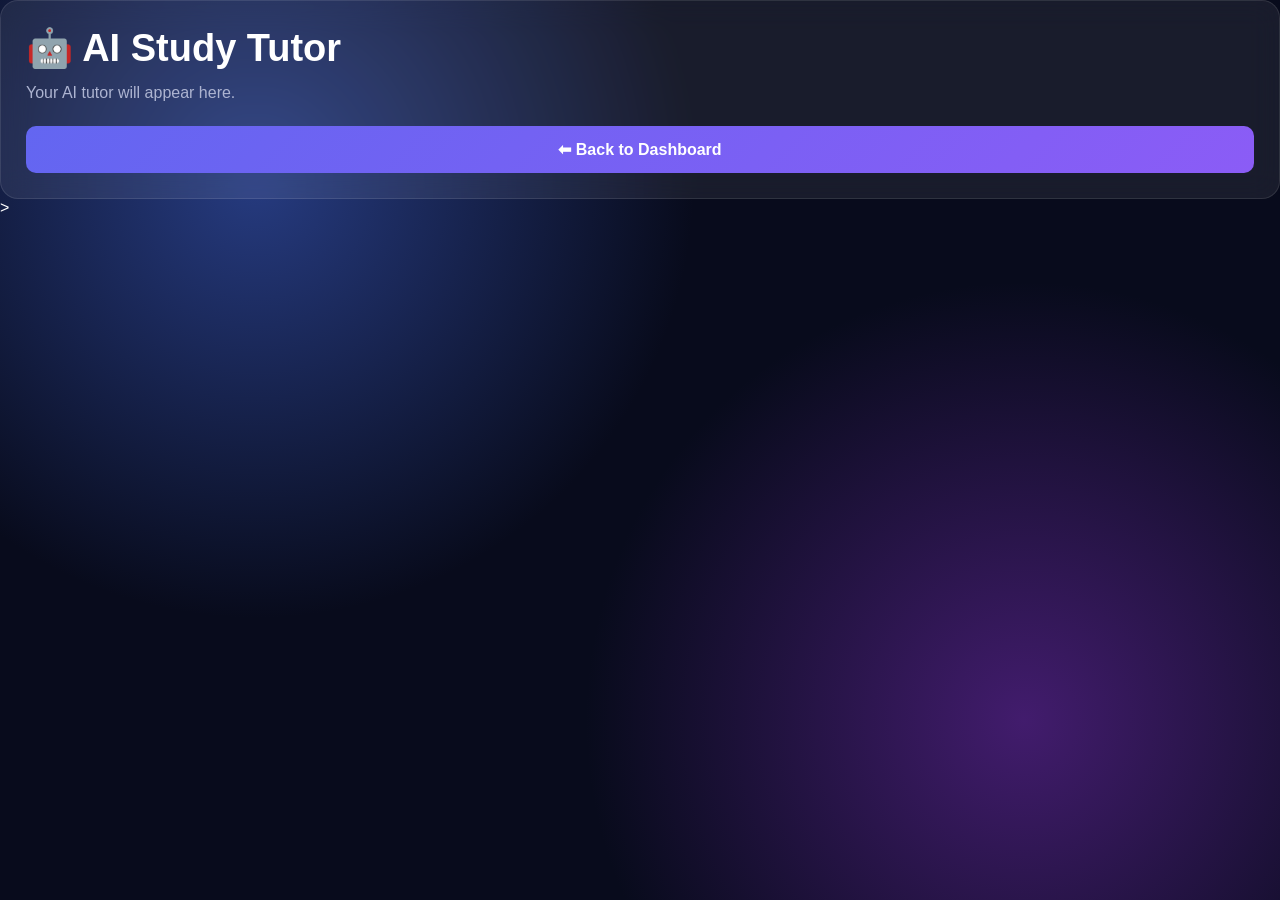
==== chatbot.html @ f65bc9fb "Add files via upload" ====
<!DOCTYPE html>
<html>
<head>
    <title>AI Tutor</title>
    <link rel="stylesheet" href="style.css">
</head>
<body>

<div class="card">
    <h1>🤖 AI Study Tutor</h1>
    <p>Your AI tutor will appear here.</p>

    <a href="dashboard.html">
        <button>⬅ Back to Dashboard</button>
    </a>
</div>

</body>
</html>>
---- style.css ----
* {
    margin: 0;
    padding: 0;
    box-sizing: border-box;
    font-family: Arial, sans-serif;
}

body {
    min-height: 100vh;
    color: white;

    background:
        radial-gradient(
            circle at 20% 20%,
            #263b80,
            transparent 35%
        ),
        radial-gradient(
            circle at 80% 80%,
            #421c6d,
            transparent 35%
        ),
        #080b1c;
}


/* Landing page */

.landing {
    display: flex;
    justify-content: center;
    align-items: center;
    overflow: hidden;
}


.background-glow {
    position: fixed;

    width: 500px;
    height: 500px;

    background: #635bff;

    filter: blur(180px);

    opacity: 0.25;
}


.welcome-card {

    position: relative;

    width: 420px;

    padding: 45px;

    background: rgba(255,255,255,0.08);

    border: 1px solid rgba(255,255,255,0.15);

    backdrop-filter: blur(20px);

    border-radius: 25px;

    text-align: center;

    box-shadow:
        0 25px 70px rgba(0,0,0,0.5);

    animation: appear 0.8s ease;
}


.logo {

    font-size: 55px;

    margin-bottom: 15px;
}


h1 {

    font-size: 38px;

    margin-bottom: 10px;
}


h1 span {

    color: #7c8cff;

}


.subtitle {

    color: #b8bfdc;

    margin-bottom: 30px;
}


.form {

    text-align: left;
}


label {

    display: block;

    margin-top: 15px;

    margin-bottom: 7px;

    color: #cbd1ee;
}


input,
select {

    width: 100%;

    padding: 14px;

    border-radius: 10px;

    border: 1px solid rgba(255,255,255,0.15);

    background: rgba(255,255,255,0.08);

    color: white;

    outline: none;
}


input:focus {

    border-color: #7c8cff;

    box-shadow:
        0 0 15px rgba(124,140,255,0.3);
}


button {

    width: 100%;

    padding: 14px;

    margin-top: 25px;

    border: none;

    border-radius: 10px;

    background:
        linear-gradient(
            135deg,
            #6366f1,
            #8b5cf6
        );

    color: white;

    font-size: 16px;

    font-weight: bold;

    cursor: pointer;

    transition: 0.3s;
}


button:hover {

    transform: translateY(-2px);

    box-shadow:
        0 10px 30px rgba(99,102,241,0.4);
}


/* Loading */

.loading-screen {

    position: fixed;

    inset: 0;

    display: none;

    justify-content: center;

    align-items: center;

    flex-direction: column;

    background: #080b1c;

    z-index: 1000;

    text-align: center;
}


.loading-screen.show {

    display: flex;
}


.loader {

    width: 70px;

    height: 70px;

    border-radius: 50%;

    border: 5px solid rgba(255,255,255,0.1);

    border-top-color: #7c8cff;

    animation:
        spin 1s linear infinite;

    margin-bottom: 25px;
}


.loading-screen p {

    margin-top: 10px;

    color: #aeb6d6;
}


/* Dashboard */

.dashboard {

    min-height: 100vh;

    padding: 30px;
}


.navbar {

    display: flex;

    justify-content: space-between;

    align-items: center;

    margin-bottom: 40px;
}


.nav-logo {

    font-size: 25px;

    font-weight: bold;
}


.nav-logo span {

    color: #7c8cff;
}


.nav-links {

    display: flex;

    gap: 10px;
}


.nav-links button {

    width: auto;

    margin: 0;

    padding: 10px 18px;

    background:
        rgba(255,255,255,0.08);

}


.hero {

    margin-bottom: 30px;
}


.hero h1 {

    font-size: 38px;
}


.hero p {

    color: #aeb6d6;

    margin-top: 8px;
}


.grid {

    display: grid;

    grid-template-columns:
        repeat(auto-fit,minmax(230px,1fr));

    gap: 20px;
}


.card {

    padding: 25px;

    border-radius: 18px;

    background:
        rgba(255,255,255,0.07);

    border:
        1px solid rgba(255,255,255,0.1);

    backdrop-filter:
        blur(15px);

    transition: 0.3s;
}


.card:hover {

    transform: translateY(-5px);

    border-color:
        rgba(124,140,255,0.5);
}


.card-icon {

    font-size: 35px;

    margin-bottom: 15px;
}


.card h2 {

    margin-bottom: 8px;
}


.card p {

    color: #adb4d1;

    line-height: 1.6;
}


.card button {

    margin-top: 20px;
}


/* Chat */

.chat-container {

    max-width: 800px;

    margin: auto;
}


.chat-box {

    height: 450px;

    overflow-y: auto;

    padding: 20px;

    background:
        rgba(255,255,255,0.05);

    border-radius: 15px;

    margin-bottom: 15px;
}


.message {

    padding: 12px 16px;

    margin: 10px 0;

    border-radius: 12px;

    max-width: 75%;
}


.bot {

    background: #20274b;

    margin-right: auto;
}


.user {

    background: #5b5ff0;

    margin-left: auto;
}


.chat-input {

    display: flex;

    gap: 10px;
}


.chat-input input {

    flex: 1;
}


.chat-input button {

    width: 100px;

    margin: 0;
}


/* Animation */

@keyframes spin {

    to {

        transform: rotate(360deg);

    }

}


@keyframes appear {

    from {

        opacity: 0;

        transform: translateY(30px);

    }

    to {

        opacity: 1;

        transform: translateY(0);

    }

}


@media(max-width:600px) {

    .welcome-card {

        width: 90%;

        padding: 30px;

    }

    .dashboard {

        padding: 20px;

    }

    .nav-links {

        display: none;

    }

}
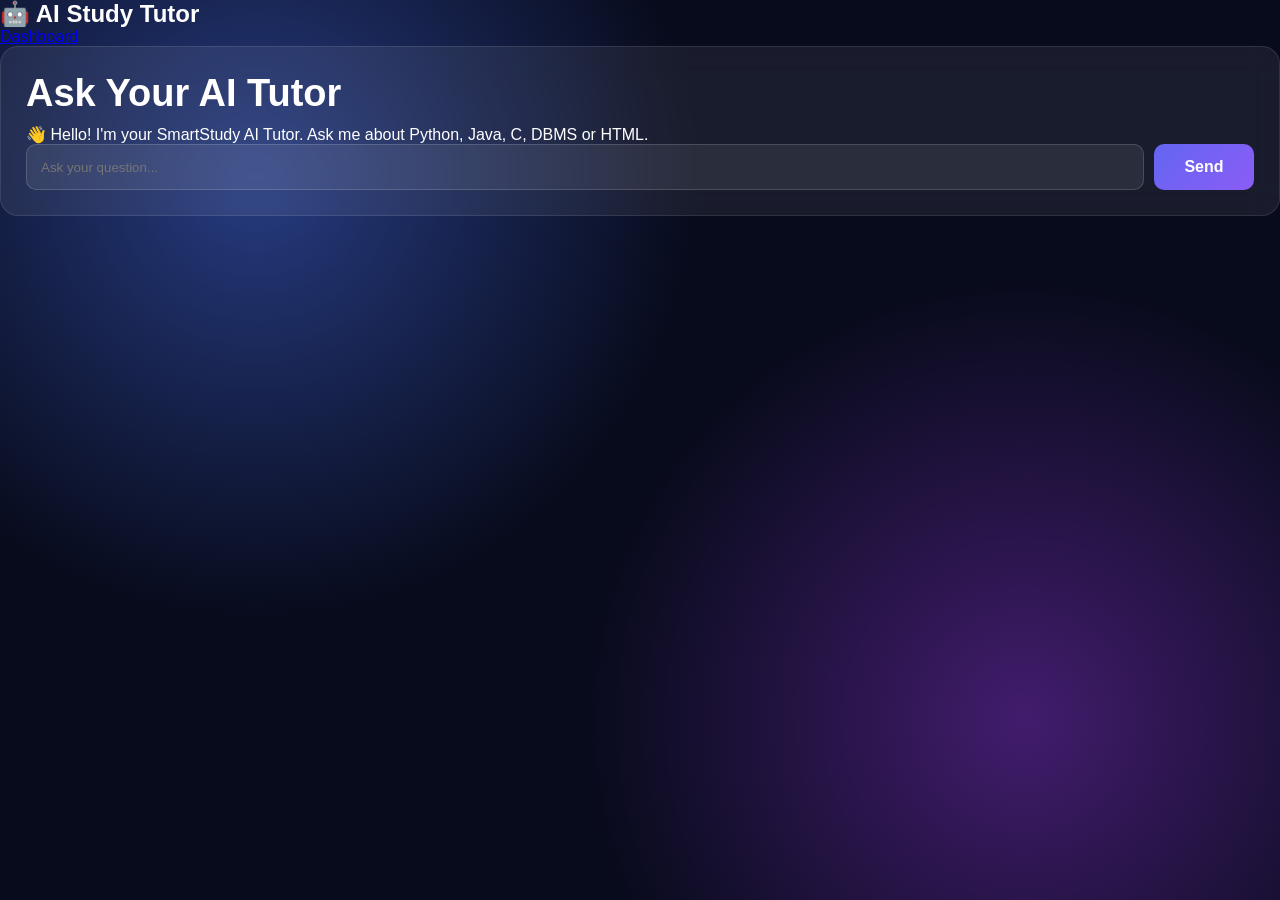
==== commit 0767da89: "Add files via upload" ====
--- a/chatbot.html
+++ b/chatbot.html
@@ -1,19 +1,114 @@
 <!DOCTYPE html>
-<html>
+<html lang="en">
 <head>
-    <title>AI Tutor</title>
+    <meta charset="UTF-8">
+    <meta name="viewport" content="width=device-width, initial-scale=1.0">
+    <title>AI Study Tutor</title>
     <link rel="stylesheet" href="style.css">
 </head>
+
 <body>
 
-<div class="card">
-    <h1>🤖 AI Study Tutor</h1>
-    <p>Your AI tutor will appear here.</p>
+<nav>
+    <h2>🤖 AI Study Tutor</h2>
+    <a href="dashboard.html">Dashboard</a>
+</nav>
 
-    <a href="dashboard.html">
-        <button>⬅ Back to Dashboard</button>
-    </a>
+<div class="container">
+
+    <div class="card chatbot">
+
+        <h1>Ask Your AI Tutor</h1>
+
+        <div id="chatBox">
+
+            <div class="bot-message">
+                👋 Hello! I'm your SmartStudy AI Tutor.
+                Ask me about Python, Java, C, DBMS or HTML.
+            </div>
+
+        </div>
+
+        <div class="chat-input">
+
+            <input type="text"
+                   id="userMessage"
+                   placeholder="Ask your question...">
+
+            <button onclick="sendMessage()">Send</button>
+
+        </div>
+
+    </div>
+
 </div>
 
+<script>
+
+function sendMessage() {
+
+    const input = document.getElementById("userMessage");
+    const message = input.value.trim();
+
+    if (!message) return;
+
+    const chatBox = document.getElementById("chatBox");
+
+    chatBox.innerHTML += `
+        <div class="user-message">
+            ${message}
+        </div>
+    `;
+
+    const reply = getReply(message);
+
+    chatBox.innerHTML += `
+        <div class="bot-message">
+            🤖 ${reply}
+        </div>
+    `;
+
+    input.value = "";
+
+    chatBox.scrollTop = chatBox.scrollHeight;
+}
+
+function getReply(message) {
+
+    const text = message.toLowerCase();
+
+    if (text.includes("python")) {
+        return "Python is a high-level programming language known for its simple syntax and wide use in AI, data science and automation.";
+    }
+
+    if (text.includes("java")) {
+        return "Java is an object-oriented programming language. It uses the JVM to run Java bytecode across different platforms.";
+    }
+
+    if (text.includes("polymorphism")) {
+        return "Polymorphism means one interface or method name can have different implementations. In Java, method overloading and overriding are common examples.";
+    }
+
+    if (text.includes("dbms")) {
+        return "DBMS stands for Database Management System. It helps users create, store, organize and retrieve data from databases.";
+    }
+
+    if (text.includes("html")) {
+        return "HTML stands for HyperText Markup Language. It is used to structure content on web pages.";
+    }
+
+    if (text.includes("sql")) {
+        return "SQL stands for Structured Query Language. It is used to create, read, update and delete data in relational databases.";
+    }
+
+    if (text.includes("hello") || text.includes("hi")) {
+        return "Hello! 👋 What topic would you like to study?";
+    }
+
+    return "I can help you with Python, Java, C, SQL, DBMS and HTML. Try asking me a specific question about one of these topics.";
+}
+
+</script>
+
 </body>
-</html>>+</html>
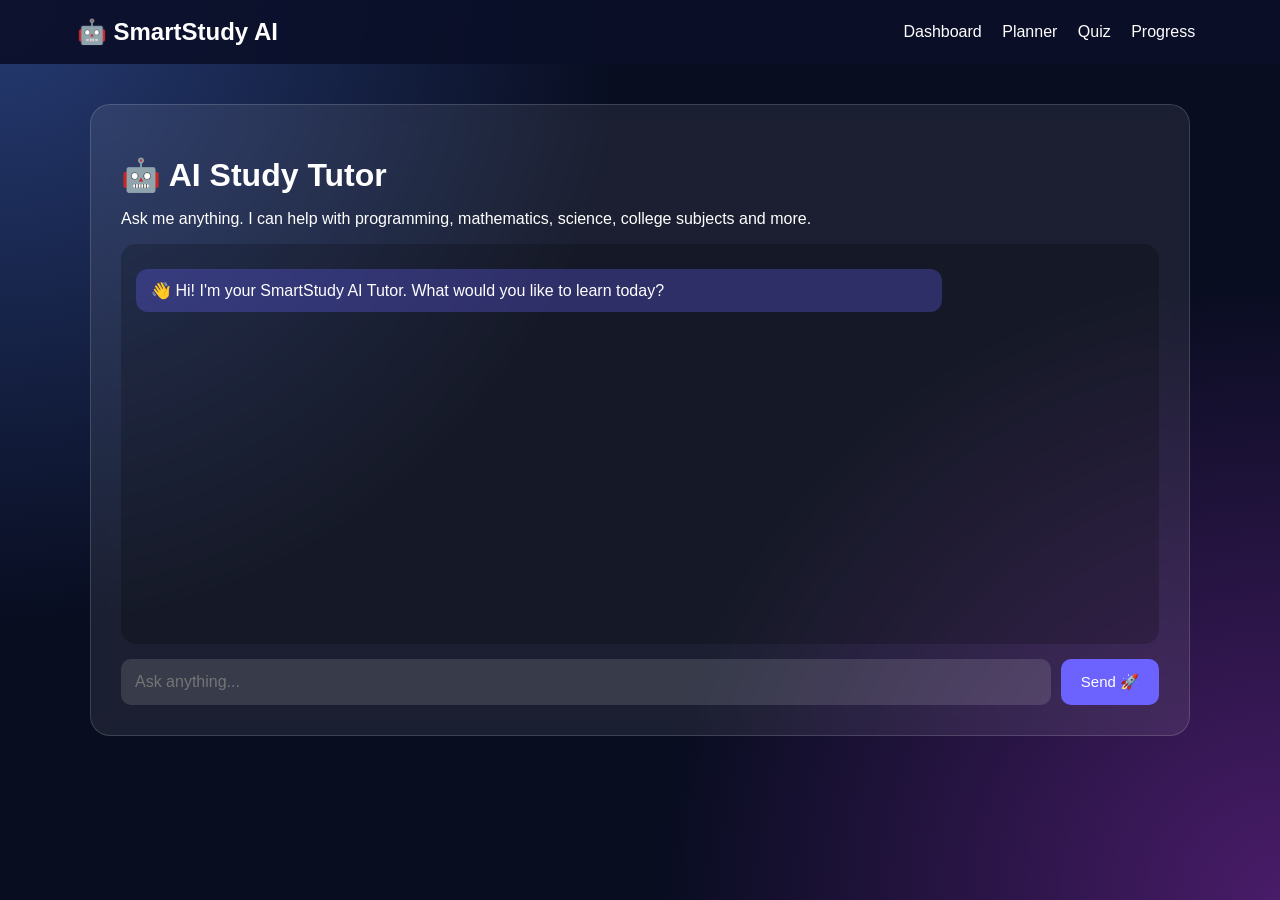
==== commit 6449bc3f: "Add chatbot backend and study pages" ====
--- a/chatbot.html
+++ b/chatbot.html
@@ -1,41 +1,65 @@
 <!DOCTYPE html>
 <html lang="en">
+
 <head>
     <meta charset="UTF-8">
     <meta name="viewport" content="width=device-width, initial-scale=1.0">
-    <title>AI Study Tutor</title>
+
+    <title>SmartStudy AI Tutor</title>
+
     <link rel="stylesheet" href="style.css">
 </head>
 
 <body>
 
 <nav>
-    <h2>🤖 AI Study Tutor</h2>
-    <a href="dashboard.html">Dashboard</a>
+
+    <h2>🤖 SmartStudy AI</h2>
+
+    <div>
+        <a href="dashboard.html">Dashboard</a>
+        <a href="planner.html">Planner</a>
+        <a href="quiz.html">Quiz</a>
+        <a href="progress.html">Progress</a>
+    </div>
+
 </nav>
+
 
 <div class="container">
 
     <div class="card chatbot">
 
-        <h1>Ask Your AI Tutor</h1>
+        <h1>🤖 AI Study Tutor</h1>
+
+        <p>
+            Ask me anything. I can help with programming,
+            mathematics, science, college subjects and more.
+        </p>
+
 
         <div id="chatBox">
 
             <div class="bot-message">
-                👋 Hello! I'm your SmartStudy AI Tutor.
-                Ask me about Python, Java, C, DBMS or HTML.
+                👋 Hi! I'm your SmartStudy AI Tutor.
+                What would you like to learn today?
             </div>
 
         </div>
 
+
         <div class="chat-input">
 
-            <input type="text"
-                   id="userMessage"
-                   placeholder="Ask your question...">
+            <input
+                type="text"
+                id="userMessage"
+                placeholder="Ask anything..."
+                onkeydown="handleEnter(event)"
+            >
 
-            <button onclick="sendMessage()">Send</button>
+            <button onclick="sendMessage()">
+                Send 🚀
+            </button>
 
         </div>
 
@@ -43,72 +67,128 @@
 
 </div>
 
+
 <script>
 
-function sendMessage() {
+async function sendMessage() {
 
     const input = document.getElementById("userMessage");
+
     const message = input.value.trim();
 
-    if (!message) return;
+    if (!message) {
+        return;
+    }
+
 
     const chatBox = document.getElementById("chatBox");
 
+
+    // Show user message
+
     chatBox.innerHTML += `
         <div class="user-message">
-            ${message}
+            ${escapeHTML(message)}
         </div>
     `;
 
-    const reply = getReply(message);
-
-    chatBox.innerHTML += `
-        <div class="bot-message">
-            🤖 ${reply}
-        </div>
-    `;
 
     input.value = "";
+
+
+    // Show loading
+
+    const loading = document.createElement("div");
+
+    loading.className = "bot-message";
+
+    loading.id = "loading";
+
+    loading.textContent = "🤖 Thinking...";
+
+    chatBox.appendChild(loading);
+
+
+    chatBox.scrollTop = chatBox.scrollHeight;
+
+
+    try {
+
+        const response = await fetch("/chat", {
+
+            method: "POST",
+
+            headers: {
+                "Content-Type": "application/json"
+            },
+
+            body: JSON.stringify({
+                message: message
+            })
+
+        });
+
+
+        const data = await response.json();
+
+
+        document.getElementById("loading").remove();
+
+
+        chatBox.innerHTML += `
+            <div class="bot-message">
+                🤖 ${formatAnswer(data.reply)}
+            </div>
+        `;
+
+
+    } catch (error) {
+
+        document.getElementById("loading").remove();
+
+        chatBox.innerHTML += `
+            <div class="bot-message">
+                ❌ Cannot connect to the AI server.
+                Make sure server.py is running.
+            </div>
+        `;
+
+    }
+
 
     chatBox.scrollTop = chatBox.scrollHeight;
 }
 
-function getReply(message) {
 
-    const text = message.toLowerCase();
+function handleEnter(event) {
 
-    if (text.includes("python")) {
-        return "Python is a high-level programming language known for its simple syntax and wide use in AI, data science and automation.";
+    if (event.key === "Enter") {
+        sendMessage();
     }
 
-    if (text.includes("java")) {
-        return "Java is an object-oriented programming language. It uses the JVM to run Java bytecode across different platforms.";
-    }
+}
 
-    if (text.includes("polymorphism")) {
-        return "Polymorphism means one interface or method name can have different implementations. In Java, method overloading and overriding are common examples.";
-    }
 
-    if (text.includes("dbms")) {
-        return "DBMS stands for Database Management System. It helps users create, store, organize and retrieve data from databases.";
-    }
+function escapeHTML(text) {
 
-    if (text.includes("html")) {
-        return "HTML stands for HyperText Markup Language. It is used to structure content on web pages.";
-    }
+    const div = document.createElement("div");
 
-    if (text.includes("sql")) {
-        return "SQL stands for Structured Query Language. It is used to create, read, update and delete data in relational databases.";
-    }
+    div.textContent = text;
 
-    if (text.includes("hello") || text.includes("hi")) {
-        return "Hello! 👋 What topic would you like to study?";
-    }
+    return div.innerHTML;
 
-    return "I can help you with Python, Java, C, SQL, DBMS and HTML. Try asking me a specific question about one of these topics.";
+}
+
+
+function formatAnswer(text) {
+
+    return escapeHTML(text)
+        .replace(/\n/g, "<br>");
+
 }
 
 </script>
 
 </body>
+
 </html>
--- a/style.css
+++ b/style.css
@@ -1,530 +1,269 @@
-
-* {
-    margin: 0;
-    padding: 0;
-    box-sizing: border-box;
-    font-family: Arial, sans-serif;
-}
-
-body {
-    min-height: 100vh;
-    color: white;
-
-    background:
-        radial-gradient(
-            circle at 20% 20%,
-            #263b80,
-            transparent 35%
-        ),
-        radial-gradient(
-            circle at 80% 80%,
-            #421c6d,
-            transparent 35%
-        ),
-        #080b1c;
-}
-
-
-/* Landing page */
-
-.landing {
-    display: flex;
-    justify-content: center;
-    align-items: center;
-    overflow: hidden;
-}
-
-
-.background-glow {
-    position: fixed;
-
-    width: 500px;
-    height: 500px;
-
-    background: #635bff;
-
-    filter: blur(180px);
-
-    opacity: 0.25;
-}
-
-
-.welcome-card {
-
-    position: relative;
-
-    width: 420px;
-
-    padding: 45px;
-
-    background: rgba(255,255,255,0.08);
-
-    border: 1px solid rgba(255,255,255,0.15);
-
-    backdrop-filter: blur(20px);
-
-    border-radius: 25px;
-
-    text-align: center;
-
-    box-shadow:
-        0 25px 70px rgba(0,0,0,0.5);
-
-    animation: appear 0.8s ease;
-}
-
-
-.logo {
-
-    font-size: 55px;
-
-    margin-bottom: 15px;
-}
-
-
-h1 {
-
-    font-size: 38px;
-
-    margin-bottom: 10px;
-}
-
-
-h1 span {
-
-    color: #7c8cff;
-
-}
-
-
-.subtitle {
-
-    color: #b8bfdc;
-
-    margin-bottom: 30px;
-}
-
-
-.form {
-
-    text-align: left;
-}
-
-
-label {
-
-    display: block;
-
-    margin-top: 15px;
-
-    margin-bottom: 7px;
-
-    color: #cbd1ee;
-}
-
-
-input,
-select {
-
-    width: 100%;
-
-    padding: 14px;
-
-    border-radius: 10px;
-
-    border: 1px solid rgba(255,255,255,0.15);
-
-    background: rgba(255,255,255,0.08);
-
-    color: white;
-
-    outline: none;
-}
-
-
-input:focus {
-
-    border-color: #7c8cff;
-
-    box-shadow:
-        0 0 15px rgba(124,140,255,0.3);
-}
-
-
-button {
-
-    width: 100%;
-
-    padding: 14px;
-
-    margin-top: 25px;
-
-    border: none;
-
-    border-radius: 10px;
-
-    background:
-        linear-gradient(
-            135deg,
-            #6366f1,
-            #8b5cf6
-        );
-
-    color: white;
-
-    font-size: 16px;
-
-    font-weight: bold;
-
-    cursor: pointer;
-
-    transition: 0.3s;
-}
-
-
-button:hover {
-
-    transform: translateY(-2px);
-
-    box-shadow:
-        0 10px 30px rgba(99,102,241,0.4);
-}
-
-
-/* Loading */
-
-.loading-screen {
-
-    position: fixed;
-
-    inset: 0;
-
-    display: none;
-
-    justify-content: center;
-
-    align-items: center;
-
-    flex-direction: column;
-
-    background: #080b1c;
-
-    z-index: 1000;
-
-    text-align: center;
-}
-
-
-.loading-screen.show {
-
-    display: flex;
-}
-
-
-.loader {
-
-    width: 70px;
-
-    height: 70px;
-
-    border-radius: 50%;
-
-    border: 5px solid rgba(255,255,255,0.1);
-
-    border-top-color: #7c8cff;
-
-    animation:
-        spin 1s linear infinite;
-
-    margin-bottom: 25px;
-}
-
-
-.loading-screen p {
-
-    margin-top: 10px;
-
-    color: #aeb6d6;
-}
-
-
-/* Dashboard */
-
-.dashboard {
-
-    min-height: 100vh;
-
-    padding: 30px;
-}
-
-
-.navbar {
-
-    display: flex;
-
-    justify-content: space-between;
-
-    align-items: center;
-
-    margin-bottom: 40px;
-}
-
-
-.nav-logo {
-
-    font-size: 25px;
-
-    font-weight: bold;
-}
-
-
-.nav-logo span {
-
-    color: #7c8cff;
-}
-
-
-.nav-links {
-
-    display: flex;
-
-    gap: 10px;
-}
-
-
-.nav-links button {
-
-    width: auto;
-
-    margin: 0;
-
-    padding: 10px 18px;
-
-    background:
-        rgba(255,255,255,0.08);
-
-}
-
-
-.hero {
-
-    margin-bottom: 30px;
-}
-
-
-.hero h1 {
-
-    font-size: 38px;
-}
-
-
-.hero p {
-
-    color: #aeb6d6;
-
-    margin-top: 8px;
-}
-
-
-.grid {
-
-    display: grid;
-
-    grid-template-columns:
-        repeat(auto-fit,minmax(230px,1fr));
-
-    gap: 20px;
-}
-
-
-.card {
-
-    padding: 25px;
-
-    border-radius: 18px;
-
-    background:
-        rgba(255,255,255,0.07);
-
-    border:
-        1px solid rgba(255,255,255,0.1);
-
-    backdrop-filter:
-        blur(15px);
-
-    transition: 0.3s;
-}
-
-
-.card:hover {
-
-    transform: translateY(-5px);
-
-    border-color:
-        rgba(124,140,255,0.5);
-}
-
-
-.card-icon {
-
-    font-size: 35px;
-
-    margin-bottom: 15px;
-}
-
-
-.card h2 {
-
-    margin-bottom: 8px;
-}
-
-
-.card p {
-
-    color: #adb4d1;
-
-    line-height: 1.6;
-}
-
-
-.card button {
-
-    margin-top: 20px;
-}
-
-
-/* Chat */
-
-.chat-container {
-
-    max-width: 800px;
-
-    margin: auto;
-}
-
-
-.chat-box {
-
-    height: 450px;
-
-    overflow-y: auto;
-
-    padding: 20px;
-
-    background:
-        rgba(255,255,255,0.05);
-
-    border-radius: 15px;
-
-    margin-bottom: 15px;
-}
-
-
-.message {
-
-    padding: 12px 16px;
-
-    margin: 10px 0;
-
-    border-radius: 12px;
-
-    max-width: 75%;
-}
-
-
-.bot {
-
-    background: #20274b;
-
-    margin-right: auto;
-}
-
-
-.user {
-
-    background: #5b5ff0;
-
-    margin-left: auto;
-}
-
-
-.chat-input {
-
-    display: flex;
-
-    gap: 10px;
-}
-
-
-.chat-input input {
-
-    flex: 1;
-}
-
-
-.chat-input button {
-
-    width: 100px;
-
-    margin: 0;
-}
-
-
-/* Animation */
-
-@keyframes spin {
-
-    to {
-
-        transform: rotate(360deg);
-
-    }
-
-}
-
-
-@keyframes appear {
-
-    from {
-
-        opacity: 0;
-
-        transform: translateY(30px);
-
-    }
-
-    to {
-
-        opacity: 1;
-
-        transform: translateY(0);
-
-    }
-
-}
-
-
-@media(max-width:600px) {
-
-    .welcome-card {
-
-        width: 90%;
-
-        padding: 30px;
-
-    }
-
-    .dashboard {
-
-        padding: 20px;
-
-    }
-
-    .nav-links {
-
-        display: none;
-
-    }
-
-}
-
+* {
+    box-sizing: border-box;
+}
+
+body {
+    margin: 0;
+    font-family: Arial, sans-serif;
+    color: white;
+
+    background:
+        radial-gradient(circle at top left, #263b73, transparent 40%),
+        radial-gradient(circle at bottom right, #491c69, transparent 40%),
+        #080d20;
+
+    min-height: 100vh;
+}
+
+nav {
+    padding: 18px 6%;
+    background: rgba(10, 15, 40, 0.9);
+
+    display: flex;
+    justify-content: space-between;
+    align-items: center;
+
+    flex-wrap: wrap;
+    gap: 15px;
+}
+
+nav h2 {
+    margin: 0;
+}
+
+nav a {
+    color: white;
+    text-decoration: none;
+    margin: 8px;
+}
+
+.container {
+    width: 90%;
+    max-width: 1100px;
+    margin: 40px auto;
+}
+
+.card,
+.feature-card {
+    background: rgba(255, 255, 255, 0.08);
+
+    border: 1px solid rgba(255, 255, 255, 0.15);
+
+    border-radius: 20px;
+
+    padding: 30px;
+
+    margin-bottom: 25px;
+
+    backdrop-filter: blur(10px);
+}
+
+.welcome-card {
+    max-width: 550px;
+    margin: 100px auto;
+    text-align: center;
+}
+
+h1 {
+    margin-bottom: 10px;
+}
+
+.subtitle {
+    color: #bfc7e8;
+    margin-bottom: 30px;
+}
+
+label {
+    display: block;
+    text-align: left;
+    margin-top: 18px;
+    margin-bottom: 7px;
+}
+
+input,
+select {
+    width: 100%;
+    padding: 14px;
+
+    border-radius: 10px;
+    border: none;
+
+    background: rgba(255, 255, 255, 0.12);
+    color: white;
+
+    font-size: 16px;
+}
+
+select option {
+    color: black;
+}
+
+button {
+    background: #6c63ff;
+    color: white;
+
+    border: none;
+    border-radius: 10px;
+
+    padding: 12px 20px;
+
+    margin-top: 15px;
+
+    font-size: 15px;
+    cursor: pointer;
+
+    transition: 0.2s;
+}
+
+button:hover {
+    transform: translateY(-2px);
+    opacity: 0.9;
+}
+
+button:disabled {
+    cursor: not-allowed;
+    opacity: 0.7;
+}
+
+.grid {
+    display: grid;
+
+    grid-template-columns:
+        repeat(auto-fit, minmax(250px, 1fr));
+
+    gap: 20px;
+}
+
+.feature-card {
+    text-align: center;
+}
+
+.task {
+    background: rgba(255, 255, 255, 0.07);
+
+    padding: 20px;
+
+    border-radius: 15px;
+
+    margin-top: 15px;
+}
+
+.task button {
+    margin-right: 8px;
+}
+
+#chatBox {
+    height: 400px;
+
+    overflow-y: auto;
+
+    padding: 15px;
+
+    background: rgba(0, 0, 0, 0.2);
+
+    border-radius: 15px;
+}
+
+.bot-message,
+.user-message {
+    padding: 12px 15px;
+
+    margin: 10px 0;
+
+    border-radius: 12px;
+
+    max-width: 80%;
+}
+
+.bot-message {
+    background: rgba(108, 99, 255, 0.3);
+    margin-right: auto;
+}
+
+.user-message {
+    background: rgba(255, 255, 255, 0.15);
+    margin-left: auto;
+}
+
+.chat-input {
+    display: flex;
+
+    gap: 10px;
+
+    margin-top: 15px;
+}
+
+.chat-input input {
+    flex: 1;
+}
+
+.chat-input button {
+    margin-top: 0;
+}
+
+.option {
+    display: block;
+
+    width: 100%;
+
+    text-align: left;
+
+    margin: 10px 0;
+}
+
+.correct {
+    background: #159957 !important;
+}
+
+.wrong {
+    background: #d62828 !important;
+}
+
+progress {
+    width: 100%;
+    height: 20px;
+    margin-top: 15px;
+}
+
+.progress-circle {
+    width: 130px;
+    height: 130px;
+
+    border-radius: 50%;
+
+    border: 10px solid #6c63ff;
+
+    display: flex;
+
+    align-items: center;
+    justify-content: center;
+
+    margin: 20px auto;
+
+    font-size: 25px;
+    font-weight: bold;
+}
+
+@media (max-width: 600px) {
+
+    nav {
+        flex-direction: column;
+    }
+
+    nav a {
+        display: inline-block;
+    }
+
+    .container {
+        width: 94%;
+    }
+
+    .card {
+        padding: 20px;
+    }
+
+    .chat-input {
+        flex-direction: column;
+    }
+
+}
